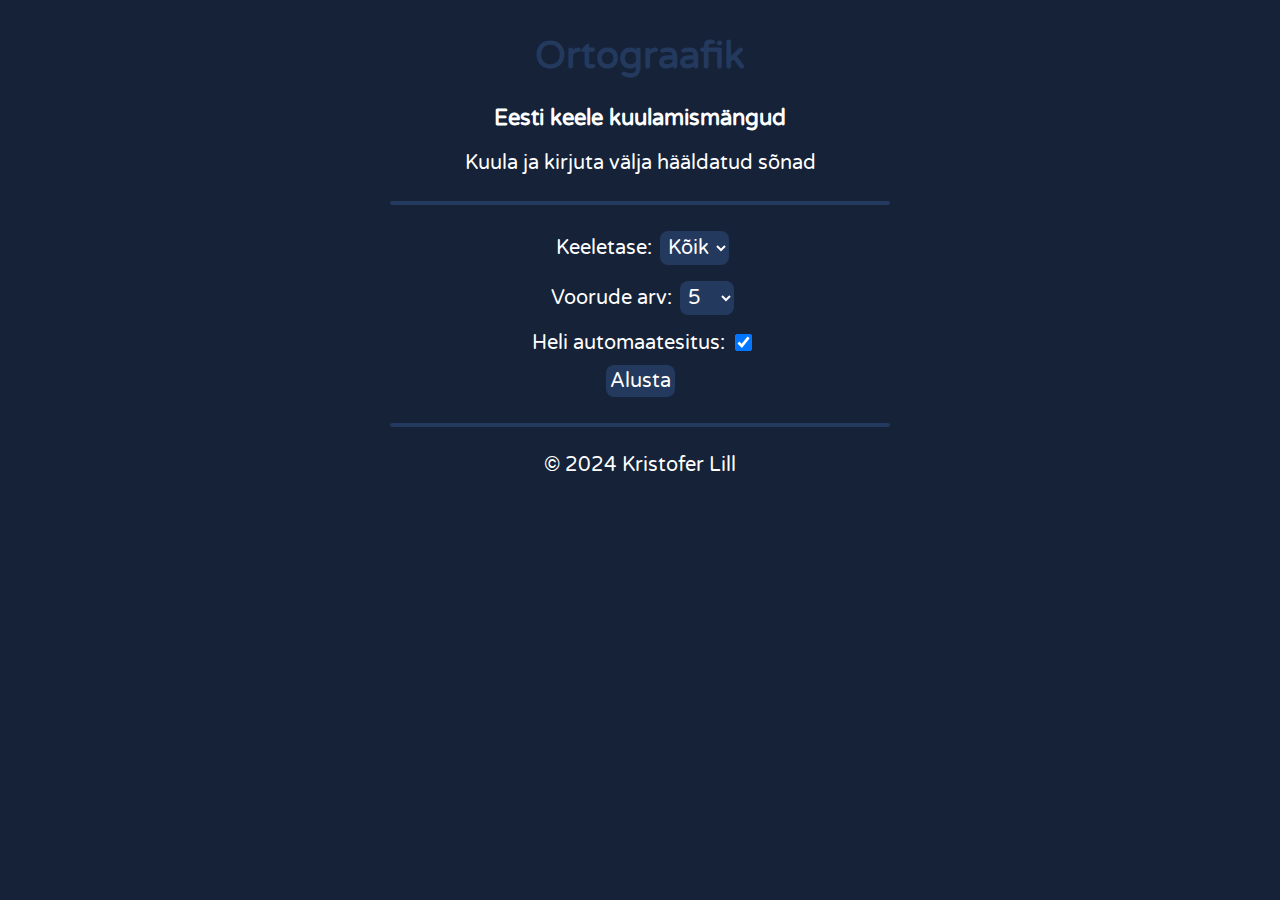
==== kirjutades.html @ 1214bd4f "Update visuals and functionality" ====
<!DOCTYPE html>
<html>
  <head>
    <meta charset="UTF-8">
    <meta name="viewport" content="width=device-width, initial-scale=1.0">
    <title>Ortograafik</title>
    <link rel="icon" type="image/x-icon" href="/icons/favicon.svg">
    <link rel="stylesheet" href="css/main.css">
    <script src="/js/papaparse.min.js"></script>
  </head>
  <body>
    <div id="content">
      <h1><a href="/index.html">Ortograafik</a></h1>
      <h2>Eesti keele kuulamismängud</h2>
      <p>Kuula ja kirjuta välja hääldatud sõnad</p>
      <hr>
      <form id="setup_area" action="javascript:setup()">
        <label for="select_level">Keeletase:</label>
        <select id="select_level">
          <option value="Kõik">Kõik</option>
          <option value="A1">A1</option>
          <option value="A2">A2</option>
          <option value="B1">B1</option>
          <option value="B2">B2</option>
          <option value="C1">C1</option>
        </select>
        <br>
        <label for="select_rounds">Voorude arv:</label>
        <select id="select_rounds">
          <option value="5">5</option>
          <option value="10">10</option>
          <option value="15">15</option>
          <option value="20">20</option>
        </select>
        <br>
        <label for="select_autoplay">Heli automaatesitus:</label>
        <input type="checkbox" id="select_autoplay" checked="true">
        <br>
        <input type="submit" id="begin_button" value="Alusta">
      </form>
      <div id="progress_bar" hidden></div>
      <div id="game_area" hidden>
        <button id="audio_button" onclick="playAudio()" disabled>Kuula kõnet</button>
        <input type="text" id="input_field" onkeypress="checkEnter(event)" maxlength="18" placeholder="Kirjuta sõna...">
        <button id="guess_button" onclick="makeGuess()" disabled>Arva</button>
      </div>
      <div id="results_area" hidden></div>
      <button id="replay_button" onclick="restart()" hidden>Mängi uuesti</button>
      <hr>
      <p id="footer">&copy; 2024 Kristofer Lill</p>
    </div>
    <script src="/js/main.js"></script>
    <script src="/js/kirjutades.js"></script>
  </body>
</html>
---- css/main.css ----
@import url("https://fonts.googleapis.com/css2?family=Varela+Round&display=swap");

[hidden] {
  display: none;
}

body {
  display: flex;
  flex-direction: column;
  align-items: center;
  justify-content: center;
  background-color: #152238;
}

#content {
  max-width: 500px;
  min-width: 500px;
  text-align: center;
  font-family: "Varela Round";
  color: white;
}

a, select, input, button {
  font-family: "Varela Round";
  color: white;
}

h1 {
  font-size: 38px;
}

h1 > a {
  text-decoration: none;
  color: #23395d;
}

h2 {
  font-size: 22px;
  font-weight: bold;
}

p, label, select, input, button, .gamemode_select, .choice {
  font-size: 20px;
}

br {
  display: block;
  margin: 2px;
}

hr {
  margin-top: 26px;
  margin-bottom: 26px;
  border: none;
  border-radius: 3px;
  height: 4px;
  background-color: #23395d;
}

.hr_short {
  width: 400px;
}

.gamemode_select {
  display: block;
  width: 300px;
  padding: 10px;
  margin: 10px;
  border-radius: 15px;
  background: #23395d;
  text-decoration: none;
  margin-left: auto;
  margin-right: auto;
}

label, .choice {
  margin: 4px;
}

select, button, .choice, #begin_button {
  border: none;
  border-radius: 8px;
  background-color: #23395d;
}

select, #begin_button, #replay_button {
  padding: 4px;
}

select:hover, button:hover, #begin_button:hover {
  background-color: #1c2e4a;
}

select, #select_autoplay {
  margin-bottom: 16px;
}

#select_autoplay {
  -webkit-transform: scale(1.3);
  -moz-transform: scale(1.3);
  -ms-transform: scale(1.3);
  -o-transform: scale(1.3);
  transform: scale(1.3);
}

button, #begin_button {
  cursor: pointer;
}

#input_field, #audio_button, #guess_button {
  margin: auto;
  display: block;
  margin-top: 16px;
  margin-bottom: 16px;
  width: 256px;
  height: 32px;
}

#audio_button, #guess_button, #replay_button {
  color: white;
}

#input_field {
  color: black;
  text-align: center;
}

.progress_element {
  width: 46px;
}

.undecided_icon {
  filter: invert(19%) sepia(41%) saturate(818%) hue-rotate(178deg) brightness(95%) contrast(92%);
}

.correct_icon {
  filter: invert(20%) sepia(99%) saturate(2016%) hue-rotate(125deg) brightness(82%) contrast(96%);
}

.incorrect_icon {
  filter: invert(16%) sepia(75%) saturate(4458%) hue-rotate(342deg) brightness(79%) contrast(100%);
}

#multiple_choice, #results_area {
  display: flex;
  justify-content: center;
}

.column {
  flex: 50%;
}

.choice {
  margin: auto;
  display: block;
  margin-top: 16px;
  margin-bottom: 16px;
  width: 200px;
  height: 32px;
  color: white;
  cursor: pointer;
}

.choice:disabled, #audio_button:disabled, #guess_button:disabled {
  opacity: 0.5;
  cursor: auto;
}

@media screen and (max-width: 500px) {
  #content {
    min-width: 0px;
  }
  .choice {
    width: 160px;
  }
}
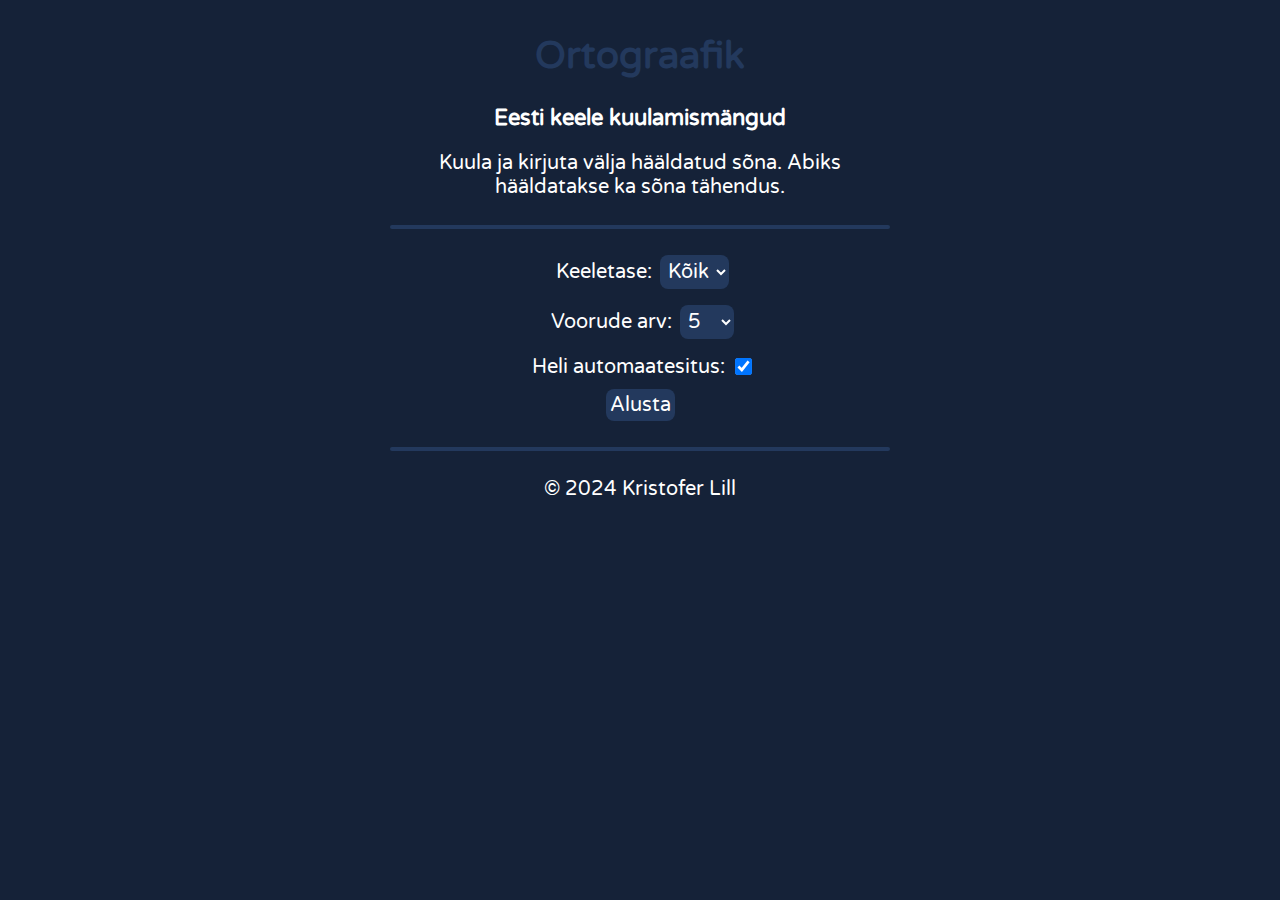
==== commit aad1453f: "Update based on feedback" ====
--- a/kirjutades.html
+++ b/kirjutades.html
@@ -5,14 +5,14 @@
     <meta name="viewport" content="width=device-width, initial-scale=1.0">
     <title>Ortograafik</title>
     <link rel="icon" type="image/x-icon" href="/icons/favicon.svg">
-    <link rel="stylesheet" href="css/main.css">
+    <link rel="stylesheet" href="/css/main.css">
     <script src="/js/papaparse.min.js"></script>
   </head>
   <body>
     <div id="content">
       <h1><a href="/index.html">Ortograafik</a></h1>
       <h2>Eesti keele kuulamismängud</h2>
-      <p>Kuula ja kirjuta välja hääldatud sõnad</p>
+      <p>Kuula ja kirjuta välja hääldatud sõna. Abiks hääldatakse ka sõna tähendus.</p>
       <hr>
       <form id="setup_area" action="javascript:setup()">
         <label for="select_level">Keeletase:</label>
@@ -45,7 +45,10 @@
         <button id="guess_button" onclick="makeGuess()" disabled>Arva</button>
       </div>
       <div id="results_area" hidden></div>
-      <button id="replay_button" onclick="restart()" hidden>Mängi uuesti</button>
+      <div id="navigation_area" hidden>
+        <button id="replay_button" onclick="location.reload()">Mängi uuesti</button>
+        <a href="/index.html"><button id="return_button">Tagasi esilehele</button></a>
+      </div>
       <hr>
       <p id="footer">&copy; 2024 Kristofer Lill</p>
     </div>
--- a/css/main.css
+++ b/css/main.css
@@ -58,7 +58,7 @@
 }
 
 .hr_short {
-  width: 400px;
+  width: 80%;
 }
 
 .gamemode_select {
@@ -83,7 +83,7 @@
   background-color: #23395d;
 }
 
-select, #begin_button, #replay_button {
+select, #begin_button, #replay_button, #return_button {
   padding: 4px;
 }
 
@@ -166,8 +166,14 @@
   cursor: auto;
 }
 
+.descriptor {
+  text-decoration: underline;
+  text-decoration-thickness: 2px;
+}
+
 @media screen and (max-width: 500px) {
   #content {
+    max-width: 100%;
     min-width: 0px;
   }
   .choice {
